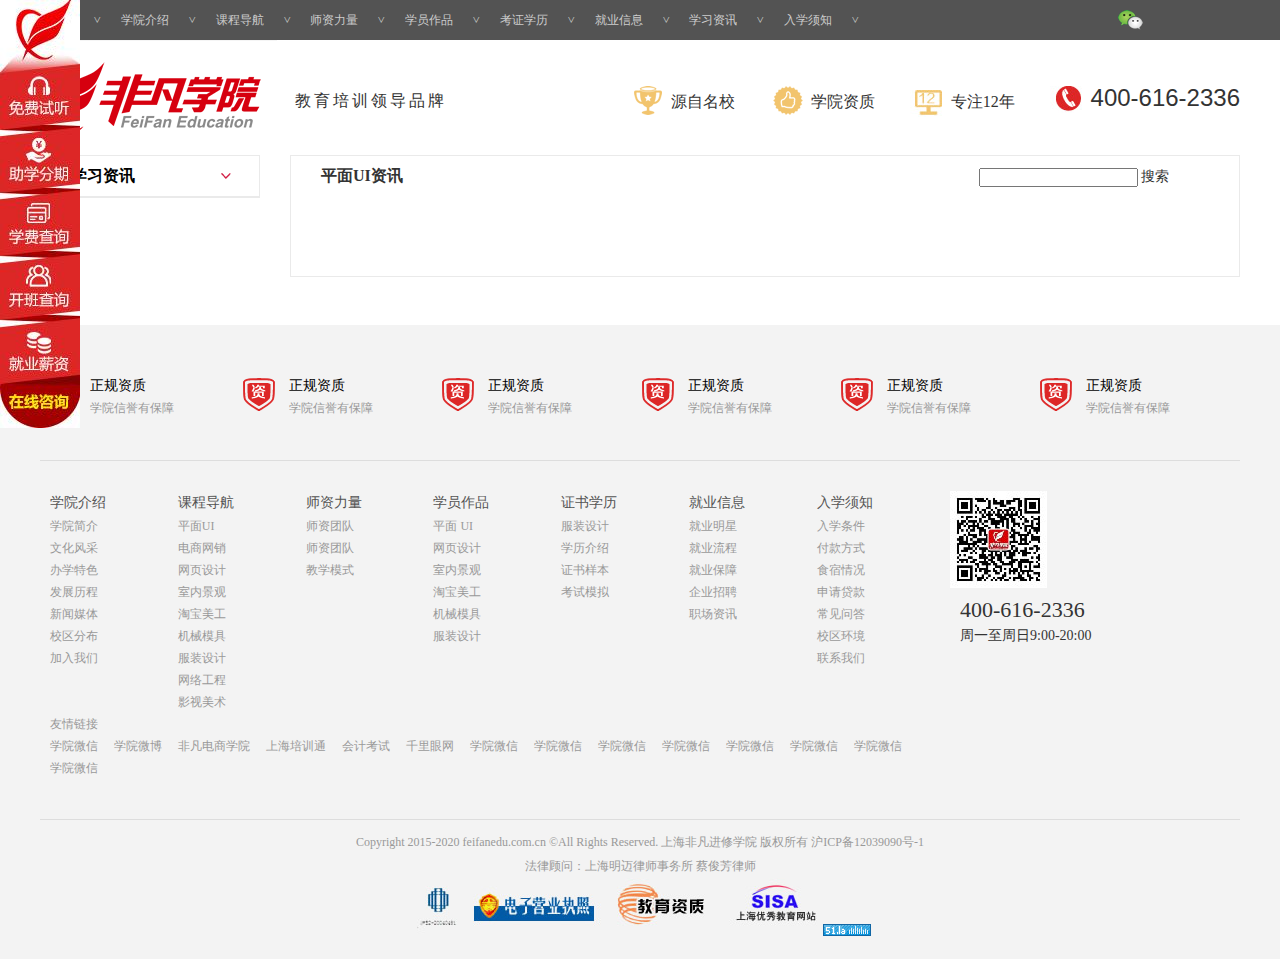
==== xxzx.html @ 46cbf7fb "xxzx" ====
<!DOCTYPE html>
<html>
	<head>
		<meta charset="UTF-8">
		<title></title>
		<link rel="stylesheet" href="css/xxzx.css" />
		<link rel="stylesheet" href="css/style.css" />
	</head>
	<body>
		<div id="header"></div>
		<div id="contain">
			<div id="contain-left">
				<div class="contain-line">
					<h2>学习资讯</h2>
				</div>
				<div class="contain-dh1">
					<ul>
						<li><a>平面UI资讯</a></li>
						<li><a>室内景观资讯</a></li>
						<li><a>网页行业资讯</a></li>
						<li><a>服装设计资讯</a></li>
						<li><a>网络营销资讯</a></li>
						<li><a>企业培训资讯</a></li>
						<li><a>械模具资讯</a></li>
						<li><a>办公美术资讯</a></li>
						<li><a>学历考证资讯</a></li>
						<li><a>网络工程资讯</a></li>
					</ul>
				</div>
			</div>
			<div id="contain-right">
				<div class="contain-title">
					<div class="fr">
						<input type="text" />
						<a>搜索</a>
					</div>
					<div class="contain-line1"><div class="ui"><a>平面UI资讯</a></div></div>
					
				</div>
			     <div id="s6">
			     	<div class="Cons_news">
			     		
			     	</div>
			     </div>
			</div>
		</div>
		<div class="clear"></div>
		<div id="footer"></div>
		<script src="js/jquery-2.1.0.js" type="text/javascript" charset="utf-8"></script>
		<script type="text/javascript">
			$("#header").load("top.html");
			$("#footer").load("foot.html");
			$(document).ready(function(){
				$(".contain-line h2").click(function(){
					$(".contain-dh1 ul").fadeIn();
				});
//				},$(".contain-dh1 ul").fadeOut());
			});
			
		</script>
	</body>
</html>
---- css/xxzx.css ----
*{margin: 0px;
padding: 0px;}
body{font-family: "微软雅黑";
font-size: 14px!important;
line-height: 22px;
}
.clear{clear: both;}
#contain{width: 1200px;
margin: 0px auto;}
#contain-left{float: left;
width: 218px;
border: 1px solid #eaeaea;
margin-right: 30px;
/*height: 500px;*/}

.contain-line{border-bottom: solid 1px #eaeaea;
}
.contain-line h2{font-size: 16px;
font-family: "microsoft yahei";
font-weight: bold;
line-height: 40px;
padding: 0 30px;
background: url(../images/xxzx/ar.png) no-repeat 180px center;
cursor: pointer;}
.contain-dh1 li{font-size: 14px;
font-family: "microsoft yahei";
line-height: 40px;
padding: 2px 10px 2px 30px;
}
.contain-dh1 li a{color: #333333;
font-size: 14px;}
.contain-dh1 li:hover{background-color: #CCCCCC;}
.contain-dh1 li a:hover{color: #DD2727;}
/*youbian*/
#contain-right{border: solid 1px #EAEAEA;
width: 950px;
box-sizing: border-box;
float: left;}
.contain-title{padding: 0 30px;}
.ui a{font-size: 16px;
font-family: "microsoft yahei";
font-weight: bold;
line-height: 40px;
color: #333333;
}
.contain-dh1 ul{display: none;}
.fr{display: inline;
	float: right;
padding: 10px 40px;
/*background-color: red;*/}
.fr a{color: #333333;
font-size: 14px;}
#s6{padding: 30px;
font-family: "微软雅黑";
font-size: 14px;
line-height: 28px;
color: #333;
margin: 0 auto;
padding: 30px;
}
.Cons_news{margin-bottom: 20px;
width: 100%;}
---- css/style.css ----
*{
				margin: 0;
				padding: 0;
				font-size: 12px;
				font-family: "微软雅黑";
			}
			.clear:after {
	display: block;
	content: "";
	clear: both;}
			.w {
	width: 1200px;
	margin: 0 auto;}
			li{list-style: none;}
			a{text-decoration: none;
			color: #ccc;}
			.left{float: left;
			}
			.right{float: right;
			margin-right: 90px;}
			.top{
				height: 40px;
				width: 100%;
				line-height: 40px;
				background-color: #535353;
			}
			
	.top .left ul li{float: left;
	
		padding:0 10px;
		position: relative;
	}
	.top .right ul li img{padding-top: 10px;}	
	.top .left ul li ul{position: absolute;
	top: 40px;
	left: 0px;
	text-align: center;
	
	z-index: 10000;}
	.top .left ul li ul{display: none;}
	.top li span{
	padding-left: 20px;
}
.top li span:after{
	display: inline-block;
	content: ">";
	/*-webkit-transform: rotate(90deg);
	-moz-transform: rotate(90deg);*/
	transform: rotate(90deg);
}
.top li.active span:after{
	/*-webkit-transform: rotate(270deg);
	-moz-transform: rotate(270deg);*/
	transform: rotate(270deg);}
	.top ul li:hover{
	background-color: white;}
	.top ul ul li:hover{
	background-color: white;
}
.top ul li:hover a{
	color: #535353; text-align: center;}
.top ul ul{display: block;
	text-align: center;
	background-color: white;
	width: 98px;
	line-height: 32px;
	position: absolute;
	border: solid 1px gainsboro;
	/*border-top-color: #fff;*/
	top: 40px;
	left: 0px;
}
.top ul ul li:hover a{
	color: #dd2727;
}
.right .wx img{
	margin: 10px 4px;
	cursor: pointer;
}
.right{position: relative;}
.right .wx2 img{position:absolute ;top: 40px;
left: 18px;
z-index: 99999;}
/*head*/
.head{
	width: 1200px;
	margin: 0 auto;
	height: 115px;
	position: relative;
}
.head .hdlogo1{width: 240px;
height: 115px;
float: left;
}
.head .hdlogo2{
	float: left;
    width: 250px;
    font-size: 16px;
    color: #333;
    padding: 50px 85px 40px 15px;
    word-spacing: 3px;
    letter-spacing: 3px;
}
.side-ad{
	position: absolute;
	left: 0;
	top: 0px;
	z-index: 999999;
}
.hd3{
	float: left;
width: 420px;
margin-left: 0px;
padding-top: 42px;

}
.hd3 ul li{
	float: left;
width: 33.3%;
font-size: 16px;
color: #333;
line-height: 40px;

}
.hd3 ul li img{
	float: left;
width: 35px;
height: 35px;
padding-right: 6px;

}
.hdtell{

float: left;
width: 190px;
font-size: 24px;
font-family: Arial, Helvetica, sans-serif;
color: #333;
font-weight: lighter;
text-align: right;
padding-top: 22px;
line-height: 40px;

}
.hdtell img{
	z-index: 999;
	float: left;
}
/*banner*/
#banner{
				width: 1200px;
				height: 350px;
				margin: 0px auto;
				position: relative;
			}
			li{list-style: none;}
			#banner .pic{widows: 100%;
			height: 100%;
			}
			#banner .pic ul li{
				top: 0px;
				left: 0px;
				position: absolute;
			display: none;}
			#banner .pic ul li img{width: 1200px;
				height: 350px;}
			#banner .tab{
				width: 280px;
				height: 20px;
				position: absolute;
				bottom: 26px;
				left: 50%;
				margin-left: -80PX;
				
			}
			.tab ul li{float: left;
			border-radius:100% ;
			width: 12px;
			height: 12px;
				background-color: white;
				margin: 0 2px;
				cursor: pointer;}
				.tab ul li.on{background-color: #ba292d;}
				#banner .btn div{
					width: 30px;
					height: 60px;
					background: rgba(0,0,0,0.4);
					text-align: center;
					line-height: 60px;
					color: #fff;
					font-size: 24px;
					position: absolute;
					top: 50%;
					margin-top: -30px;
					cursor: pointer;
				}
				#banner .btn{display: none;}
				#leftBtn{left: 0px;}
				#rightBtn{right: 0px;}
/*contain*/
#contain{width: 1200px;
margin: 0 auto;
position: relative;
}
#contain .JJ1{
	margin-top: 28px;
}
#contain .JJ1 .fl{
	
	width: 220px;
float: left;
height: 450px;

}
.neibu{
	position: absolute;
top: 0px;
left: 0;
z-index: 1000;
width: 220px;
background-color: #ffffff;
}
.neibu h2{
	background: url(../images/zk.png) no-repeat 20px center;
	width: 170px;
padding-left: 50px;
height: 38px;
line-height: 38px;
color: #fff;
font-size: 16px;
font-weight: 400;
cursor: pointer;
}
.xinwen{
	width: 730px;
float: left;
height: 450px;
margin-left: 25px;
margin-right: 25px;

}
.xinwen .xwdh{width: 730px;
margin: 0px auto;
padding-top: 6px;
}
.tab1{width: 730px;
height: 32px;
border-bottom: 1px solid #ddd;
}
.tab1 li{padding: 0 20px;
line-height: 28px;
text-align: center;
float: left;
display: inline;
font-size: 16px;}
.now{cursor: pointer;
font-size: 16px;
color: #dd2727;
text-align: center;
height: 32px;
border-bottom: 2px solid #dd2727;
}
.tablist{height: 410px;
font-size: 14px;
font-family: "Microsoft YaHei" !important;
color: #333;
line-height: 24px;
padding: 5px;
}
.m{height: 410px;}

.news{height: 410px;}
.item{width: 360px;
height: 70px;
float: left;
position: relative;
margin: 15px 0;
}
.item img{width: 50px;
height: 50px;
border-radius: 80px;
display: block;
}
.item span{width: 50px;
height: 20px;
	display: block;
font-size: 12px;
color: #999;
text-align: center;}
.ad{text-align: justify;
padding: 0 34px 0 60px;
font-size: 14px;
color: #999;
line-height: 24px;
position: absolute;
top: 0px;

}
.adn{color: #333;
margin-bottom: 10px;
display: block;
height: 21px;
overflow: hidden;
}
.adn a{font-size: 14px;
color: #333;}
.adn a:hover{color: #DD2727;}
.small{font-size: 12px;
color: #999;
display: block;
line-height: 18px;
}
.youtu{
	
	width: 200px;
float: left;
height: 450px;
}
.neibu .lis{
	padding-left: 0px;
width: 218px;
margin-top: 0px;

height: 412px;
border: 1px solid #ddd;
}

.lis li{
	line-height: 40px;
height: 40px;

border-top: 1px #ddd solid;
margin-right: 0px;
padding-left: 20px;

}
.lis li a{display: inline-block;
height: 40px;
white-space: nowrap;
color:#999;
padding-right: 20px;
cursor: pointer;
}
.lis li a:hover {color: #DD2727;}
.lis li a.big{
	font-size: 16px;
font-family: "\5FAE\8F6F\96C5\9ED1";
color: #333;

}
.hide{position: absolute;
z-index: 999;
left: 220px;
top: 38px;
background-color: #fff;
border: 1px #ddd solid;
display: none;
border-left: 0 none;
width: 620px;
height: 412px;
overflow: hidden;
}
.hdul{width: 620px;
height: 400px;
}
.hdul li{float: left;
margin-top: 20px;
margin-left: 20px;
width: 270px;
line-height: 22px;
border-bottom: 0;
height: 40px;
font-size: 12px;
color: #999;
padding-left: 20pxs;
}
.hdul li a{font-size: 14px;
color: #333;
cursor: pointer;
}
.youtu{width: 200px;
float: left;}
.caption{width: 200px;
    height: 130px;
    margin-top: 10px;
   overflow: hidden;
    position: relative;}
.rm{font-size: 16px;
    padding-top: 6px;
    font-family: "微软雅黑";
    text-align: center;}
    .n{position: absolute;
    background: #000;
    height: 100px;
    width: 100%;
    opacity: 0.8;
    top: 100px;}
    h3{margin: 5px 10px 8px 10px;
    color: #FFF;
    font: 12px "Microsoft YaHei" ! important;
    letter-spacing: -1px;
    font-weight: bold;}
    p{padding: 0px 10px;
    height: 10px;
    color: #afafaf;
    font: 12px "Microsoft YaHei" ! important;}
/*最新开班*/
.jj2{margin-top: 48px;}
.tab4{width: 1200px;
height: 32px;
border-bottom: 1px solid #ddd
}
.kb{font-size: 22px;
font-family: "Microsoft YaHei" !important;
color: #333;
font-weight: lighter;
margin-right: 155px;

float: left;}
.hand{cursor: pointer;}
.tab4 li{padding: 0 20px;
font-size: 16px;
line-height: 30px;
text-align: center;
float: left;
display: inline;
}
.xkb{display: none;}
.tablistnb{height: 430px;
margin-top: 28px;
    height: 430px;
    font-size: 14px;
    font-family: "Microsoft YaHei" !important;
    color: #535353;
    line-height: 24px;
    padding: 0px 0px 10px 0px;
}
.kbjs{width: 1184px;
height: 217px;
margin: 20px 8px;}
.kblist{width: 100%;
height: 258px;}
.class-list li{
	height: 180px;
	width: 270px;
margin-right: 18px;
float: left;
padding: 8px;

}
.hot{width: 100%;
height: 100%;
padding: 0;
margin: 0;


}
.ava{position: relative;
	display: block;
    height: 180px;
    overflow: hidden;

width: 270px;}
.ava img{height: 100%;
width: 100%;
position: absolute;
}
.class-tittle{font-size: 14px;
font-size: 14px;
display: block;
margin: 7px 0 8px;
line-height: 22px;
height: 34px;
overflow: hidden;
}
.class-tittle a{color: #333;}
.link-list{display: block;
float: right;
color: #999;
font-size: 12px;
cursor: pointer;}
.js{color: #999;
line-height: 20px;
font-size: 12px;}
.kbjs{margin: 20px 8px;
width: 100%;}
table{border-collapse: separate;
    
    border-color: grey;
    border: 0;
    width: 1184px;
    height: 100%;}
table tr td{padding: 4px;
line-height: 24px;
font-size: 14px;}
}
.line1{border-bottom: solid 1px #ccc;
}
.line2{border-bottom: solid 1px #ccc;
}
.s9{font-family: "微软雅黑";
    font-size: 14px;
    color: #51B8F1;}
    td a{color: #333;
    font-family: "微软雅黑";
    font-size: 14px;}
   .strou{font-size: 14px;
    color: #535353;
    text-decoration: line-through;} 
   .link6{color: #51B8F1;
    text-decoration: none;
    font-size: 14px;
    text-align: center;}
/*滑动报名*/
.demo{width: 1090px;
height: 33px;
overflow: hidden;
line-height: 33px;
font-size: 14px;
font-family: '微软雅黑';
color: #333;
position: relative;
}
.demo ul{
	margin: 0px;
   padding: 0px;
	list-style: none;
	position: absolute;
	top: 0px;
	left: 0px;
	}
.demo ul li{width: 260px;
				float: left;
				padding-right: 50px;
				}
.demo ul li a{color: #333;}	
/*师资力量*/
.zxbox{width: 100%;
height: 320px;
}
.tittle1{width: 100%;
height: 40px;
padding-bottom: 20px;
}
.fl{float: left;}
.fl h2{font-size: 22px;
color: #333333;
font-family: "微软雅黑";}	
.r5{margin-top: 5px;}
.rs{float: right;}
.r5 span{background: url(../images/师资力量/more.png) no-repeat;
width: 16px;
height: 16px;
float: right;
margin-left: 6px;
margin-top: 3px;
}
.tittle1 a{color: #333333;
font-size: 14px;
line-height: 22px;}	
.hd{height: 30px;
padding: 5px 10px;
float: right;
cursor: pointer
}
.hd a{color: #DD2727;
font-size: 20px;}
/*老师图片*/	
.roll{width: 1200px;
height: 260px;
margin-top: 1px;
float: left;
background: #fff;
overflow: hidden;
}
.tempWrap{width: 1204px;
overflow: hidden;

height: 253px;}
.tempWrap ul{position: relative;
height: 100%;}	
.tempWrap ul li{float: left;
width: 270px;
padding: 1px 8px 8px 8px;
height: 244px;
margin-left: 15px;
position: relative;

}	
.mask{width: 270px;
height: 180px;
margin: 1px 8px 8px 8px;
display: none;
position: absolute;
top: 0px;
left: 0px;
background-color: rgba(0, 0, 0, .7)
}
.mask p{margin-top: 15px;
padding: 20px 12px;
text-align: left;
color: #fff;}
.js-title{height: 30px;
font-size: 14px;
line-height: 30px;
padding-top: 10px;
color: #333333;}
.js-zc{height: 20px;
font-size: 12px;
line-height: 20px;
color: #999;
}
.js-zc span{background-image: url(../images/师资力量/zan.gif);
float: right;

width: 11px;
height: 13px;
background-repeat: no-repeat;
background-position: right;
}
/*学生作品*/
.tablist2{height: 300px;
width: 1200px;

position: relative;}
.xszplist{width: 100%;
height: 258px;
position: absolute;
top: 0px;
left: 0px;}
.xszplist li{float: left;
height: 180px;
width: 270px;
margin-right: 18px;

padding: 8px;
}
.xslist{display: none;}
/*就业明星*/
.jymx{width: 100%;
height: 278px;}
.blk_18{
	position: relative;
height:228px;
margin-top: 8px;
font-size: 12px;
overflow: hidden;
width: 1200px;
background: #F3F3F3;
}
.pcont{width: 1101px;
height: 100%;
margin: 30px auto 0px auto;
/*background-color: teal;*/
overflow: hidden;}
.icon-left,.icon-right{width: 40px;
height: 68px;

margin-top:-34px ;
font-size: 40px;
top: 50%;
position: absolute;
text-align: center;}
.icon-left{left: 10px;}
.icon-right{right: 10px;}
.icon-right:hover{background-color: #333333;
cursor: pointer;
color: #CCCCCC;}
.icon-left:hover{background-color: #333333;
cursor: pointer;
color: #CCCCCC;}
.pcont{position: relative;}
.feedback-list{position: absolute;
	width:2202px;
height: 180px;
overflow: hidden;}
.feedback-list li{width: 366.667px;
height: 180px;
float: left;}
.feedback-headimg{display: block;
width: 87px;
text-align: center;
font-size: 14px;
color: #333;
float: left;
color: #333;
margin-left: 20px;
padding-top: 20px;
}
.feedback-headimg img{width: 74px;
height: 74px;
border-radius: 80px;
display: block;
margin: 0 auto 10px
}
.feedback-headimg span{height: 40px;
display: block;
overflow: hidden;
}
.feedback-info{text-align: justify;
padding: 0 34px 0 119px;
font-size: 14px;
color: #999;
line-height: 24px;
}
.feedback-desc{color: #333;
margin-bottom: 16px;
display: block;
height: 21px;
overflow: hidden;
white-space: nowrap;
text-overflow: ellipsis;
font-size: 14px;
}
.feedback-qy{color: #666;
margin-top: 10px!important;
font-size: 14px!important;
display: block;
height: 21px;
overflow: hidden;
white-space: nowrap;
text-overflow: ellipsis;}
.feedback-info a{text-align: justify;
font-size: 14px;
color: #666;}
/*honor*/
.honor-in{width: 1200px;
height: 448px;}
.honor{width: 1200px;
height: 490px;}
.honor-in li{float: left;
width: 300px;
line-height: 24px;
text-align: center;
color: #535353;
margin-bottom: 15px;
}
.honor-in li img{display: block;
width: 270px;
height: 170px;
margin: 15px;
    margin-bottom: 15px;
margin-bottom: 0;
}
/*校区分布*/
.xqfb{width: 1200px;
height: 208px;}
.colloge{width: 1200px;
height: 166px;}
.xh{float: left;
font-size: 18px;
color: #333;
padding: 0 10px;
}
.line{border-right: 1px solid #ddd;
height: 40px;
margin-top: 4px;

float: left;}
.colloge li{float: left;
width: 280px;
padding: 10px;
line-height: 24px;
color: #535353;
margin-bottom: 15px;
}
.tell{float: left;
font-size: 14px;
padding: 0 10px;
}
/*合作企业*/
.hzqy{height: 150px;
width: 1200px;}
.rollBox{height: 100px;
width: 1200px;

position: relative;}
.leftBotton,.rightBotton{
	height: 68px;
	width: 40px;
	font-size: 40px;
	margin-top: -30px;
	text-align: center;
	position: absolute;
	top: 50%;
	
}
.conin{width: 1110px;
height: 100px;
position: relative;
left: 45px;
overflow: hidden;}
.rightBotton:hover{background-color: #999999; color: #CCCCCC;}
.leftBotton:hover{background-color: #999999;color: #CCCCCC;}
.rightBotton{right: 0px;}
.leftBotton{left: 0px;}
.conin ul{height: 100px;
width: 3312px;
padding: 5px;
position: absolute;}
.conin ul li{float: left;
width: 170px;
height: 80px;
border: 1px solid #ddd;
overflow: hidden;
margin: 10px 6px;
}
/*footer*/
.footer{width: 100%;
height: 634px;
margin-top: 48px;
background-color: #F3F3F3;}
.footer-contain{width: 1200px;
height: 100%;
margin: 0 auto;
/*background-color: red;*/}
.regular{width: 100%;
height: 45px;
padding-top:50px ;}
.regular li{width: 16.6%;
height: 45px;
float: left;}
.regular li img{width: 40px;
height: 40px;
float: left;
margin-right: 10px;
}
.regular li span{line-height: 22px;}
.line2{border-bottom: 1px solid #ddd;
padding: 20px 0px;
}
.navi{width: 1200px;
/*height: 343px;*/
padding: 30px 0 0 0;
box-sizing: border-box;}
.navi-left{width: 900px;
float: left;
padding-left: 10px;}
.navi-left ul li{width: 14.2%;
float: left;
font-size: 12px;
}
.fp{font-size: 14px;
color: #535353!important;
line-height: 24px!important;}
.navi-left li a{line-height: 22px;
color: #999;}
.yqlj{width: 100%;
clear: both;}
.yqlj a{color: #999;
font-size: 12px;
line-height: 22px;}
.ljdz{clear: both;
width: 100%;}
.ljdz span{float: left;
padding-right: 16px!important;
color: #999;}
.navi-right{width: 200px;
float: left;}
.dh{font-size: 22px!important;
line-height: 30px!important;
color: #333!important;}
.rq{font-size: 14px!important;
line-height: 22px!important;
color: #333!important;
padding-top: 20px;}
.copy{width: 100%;
text-align: center;
line-height: 24px;
padding: 10px 0;
color: #999;
}
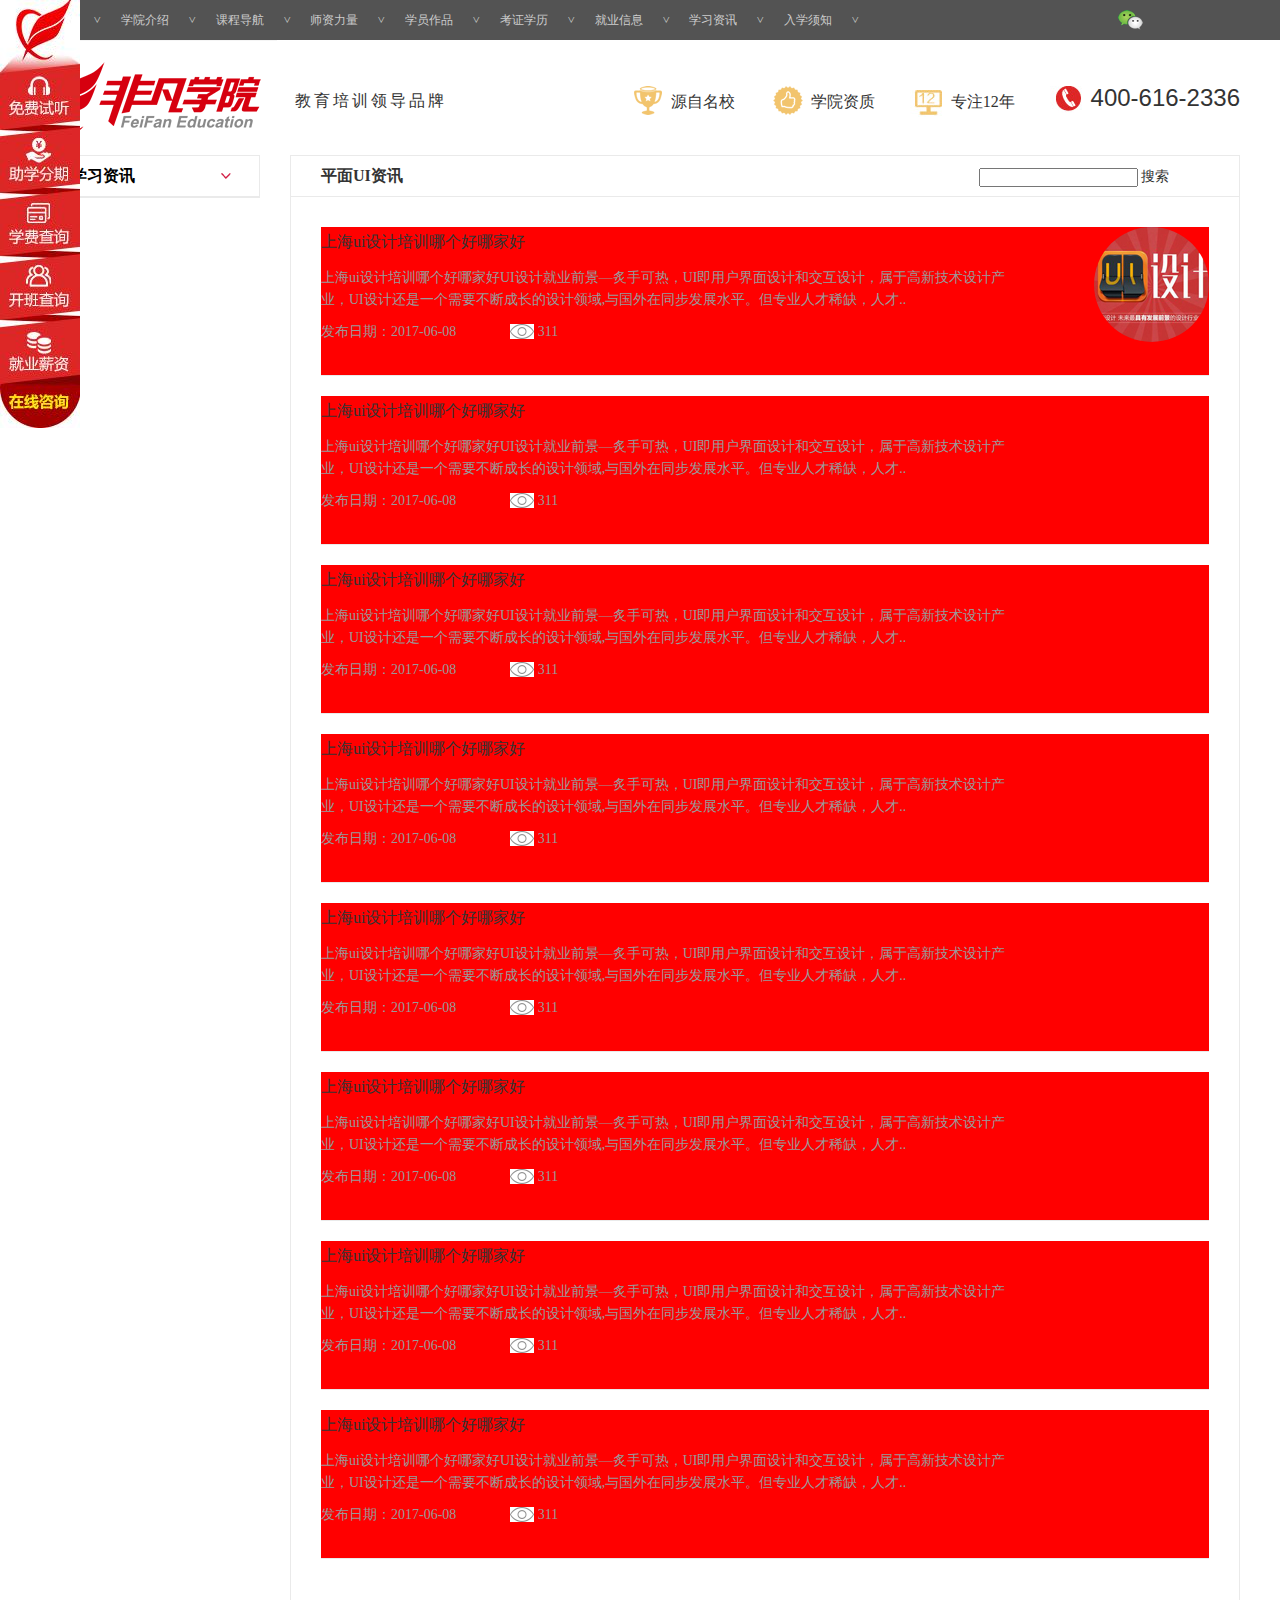
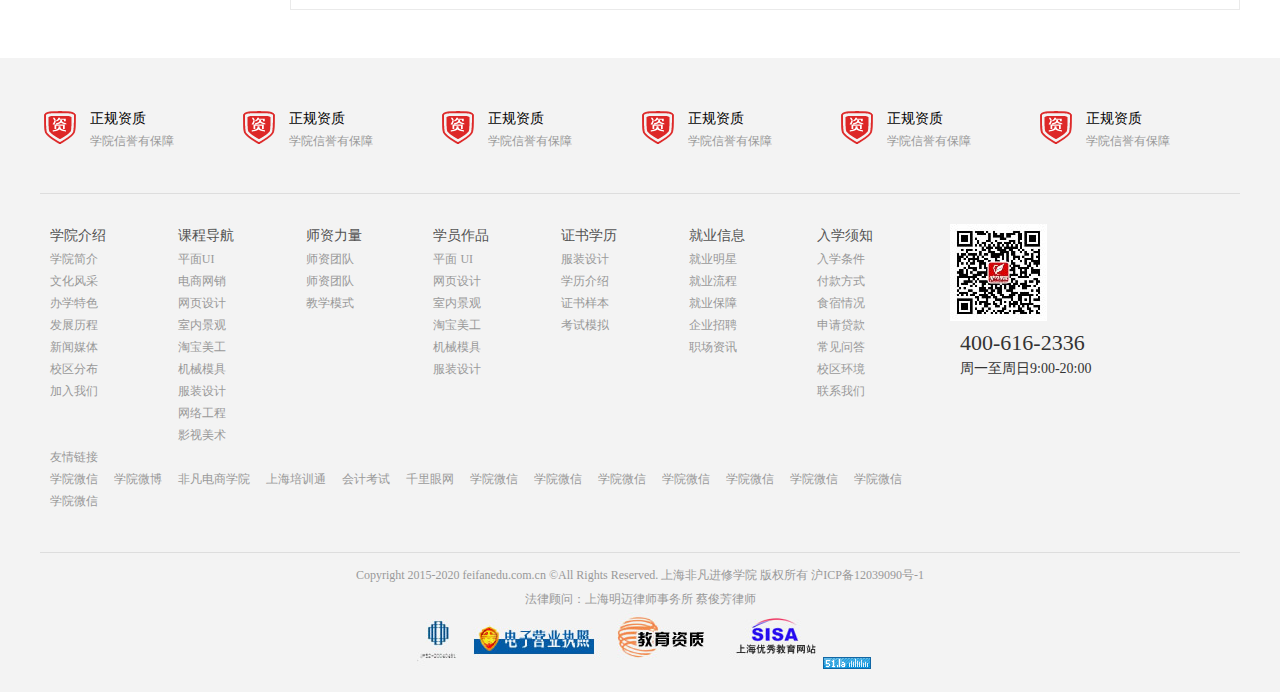
==== commit d59225ba: "bb" ====
--- a/xxzx.html
+++ b/xxzx.html
@@ -37,10 +37,130 @@
 					<div class="contain-line1"><div class="ui"><a>平面UI资讯</a></div></div>
 					
 				</div>
+			     <!--<div class="clear"></div>-->
 			     <div id="s6">
 			     	<div class="Cons_news">
+			     		<ul>
+			     			<li>
+			     				<div class="Cons_news_fl">
+			     					<a>
+			     						<h1>上海ui设计培训哪个好哪家好</h1>
+			     						<div class="Cons_news_t">
+			     							上海ui设计培训哪个好哪家好UI设计就业前景—炙手可热，UI即用户界面设计和交互设计，属于高新技术设计产业，UI设计还是一个需要不断成长的设计领域,与国外在同步发展水平。但专业人才稀缺，人才..
+			     						</div>
+			     					</a>
+			     					<div class="Cons_news_b">
+			     						发布日期：2017-06-08 
+			     				    <span class="yj">311</span>
+			     					</div>
+			     				
+			     				</div>
+			     			<div class="Cons_news_fr"><a><img src="images/xxzx/201706081033572.jpg"/></a></div>
+			     			</li>
+			     		    <li>
+			     				<div class="Cons_news_fl">
+			     					<a>
+			     						<h1>上海ui设计培训哪个好哪家好</h1>
+			     						<div class="Cons_news_t">
+			     							上海ui设计培训哪个好哪家好UI设计就业前景—炙手可热，UI即用户界面设计和交互设计，属于高新技术设计产业，UI设计还是一个需要不断成长的设计领域,与国外在同步发展水平。但专业人才稀缺，人才..
+			     						</div>
+			     					</a>
+			     					<div class="Cons_news_b">
+			     						发布日期：2017-06-08 
+			     				<span class="yj">311</span>
+			     					</div>
+			     				</div>
+			     			</li>
+			     		     <li>
+			     				<div class="Cons_news_fl">
+			     					<a>
+			     						<h1>上海ui设计培训哪个好哪家好</h1>
+			     						<div class="Cons_news_t">
+			     							上海ui设计培训哪个好哪家好UI设计就业前景—炙手可热，UI即用户界面设计和交互设计，属于高新技术设计产业，UI设计还是一个需要不断成长的设计领域,与国外在同步发展水平。但专业人才稀缺，人才..
+			     						</div>
+			     					</a>
+			     					<div class="Cons_news_b">
+			     						发布日期：2017-06-08 
+			     				<span class="yj">311</span>
+			     					</div>
+			     				</div>
+			     			</li>
+			     		     <li>
+			     				<div class="Cons_news_fl">
+			     					<a>
+			     						<h1>上海ui设计培训哪个好哪家好</h1>
+			     						<div class="Cons_news_t">
+			     							上海ui设计培训哪个好哪家好UI设计就业前景—炙手可热，UI即用户界面设计和交互设计，属于高新技术设计产业，UI设计还是一个需要不断成长的设计领域,与国外在同步发展水平。但专业人才稀缺，人才..
+			     						</div>
+			     					</a>
+			     					<div class="Cons_news_b">
+			     						发布日期：2017-06-08 
+			     				<span class="yj">311</span>
+			     					</div>
+			     				</div>
+			     			</li>
+			     		<li>
+			     				<div class="Cons_news_fl">
+			     					<a>
+			     						<h1>上海ui设计培训哪个好哪家好</h1>
+			     						<div class="Cons_news_t">
+			     							上海ui设计培训哪个好哪家好UI设计就业前景—炙手可热，UI即用户界面设计和交互设计，属于高新技术设计产业，UI设计还是一个需要不断成长的设计领域,与国外在同步发展水平。但专业人才稀缺，人才..
+			     						</div>
+			     					</a>
+			     					<div class="Cons_news_b">
+			     						发布日期：2017-06-08 
+			     				<span class="yj">311</span>
+			     					</div>
+			     				</div>
+			     			</li>
+			     		    <li>
+			     				<div class="Cons_news_fl">
+			     					<a>
+			     						<h1>上海ui设计培训哪个好哪家好</h1>
+			     						<div class="Cons_news_t">
+			     							上海ui设计培训哪个好哪家好UI设计就业前景—炙手可热，UI即用户界面设计和交互设计，属于高新技术设计产业，UI设计还是一个需要不断成长的设计领域,与国外在同步发展水平。但专业人才稀缺，人才..
+			     						</div>
+			     					</a>
+			     					<div class="Cons_news_b">
+			     						发布日期：2017-06-08 
+			     				<span class="yj">311</span>
+			     					</div>
+			     				</div>
+			     			</li>
+			     		     <li>
+			     				<div class="Cons_news_fl">
+			     					<a>
+			     						<h1>上海ui设计培训哪个好哪家好</h1>
+			     						<div class="Cons_news_t">
+			     							上海ui设计培训哪个好哪家好UI设计就业前景—炙手可热，UI即用户界面设计和交互设计，属于高新技术设计产业，UI设计还是一个需要不断成长的设计领域,与国外在同步发展水平。但专业人才稀缺，人才..
+			     						</div>
+			     					</a>
+			     					<div class="Cons_news_b">
+			     						发布日期：2017-06-08 
+			     				<span class="yj">311</span>
+			     					</div>
+			     				</div>
+			     			</li>
+			     		     <li>
+			     				<div class="Cons_news_fl">
+			     					<a>
+			     						<h1>上海ui设计培训哪个好哪家好</h1>
+			     						<div class="Cons_news_t">
+			     							上海ui设计培训哪个好哪家好UI设计就业前景—炙手可热，UI即用户界面设计和交互设计，属于高新技术设计产业，UI设计还是一个需要不断成长的设计领域,与国外在同步发展水平。但专业人才稀缺，人才..
+			     						</div>
+			     					</a>
+			     					<div class="Cons_news_b">
+			     						发布日期：2017-06-08 
+			     				<span class="yj">311</span>
+			     					</div>
+			     				</div>
+			     			</li>
 			     		
+			     		
+			     		
+			     		</ul>
 			     	</div>
+			     
 			     </div>
 			</div>
 		</div>
--- a/css/xxzx.css
+++ b/css/xxzx.css
@@ -36,7 +36,8 @@
 width: 950px;
 box-sizing: border-box;
 float: left;}
-.contain-title{padding: 0 30px;}
+.contain-title{padding: 0 30px;
+border-bottom: solid 1px #EAEAEA;}
 .ui a{font-size: 16px;
 font-family: "microsoft yahei";
 font-weight: bold;
@@ -60,3 +61,43 @@
 }
 .Cons_news{margin-bottom: 20px;
 width: 100%;}
+.Cons_news{margin-bottom: 20px;}
+.Cons_news ul li{margin: 0px 0 20px 0;
+border-bottom: solid 1px #eaeaea;
+height: 148px;
+background-color: red;}
+.Cons_news_fl{float: left;
+width: 80%;
+}
+.Cons_news li h1{font-size: 16px;
+color: #333;
+text-overflow: ellipsis;
+overflow: hidden;
+white-space: nowrap;
+font-weight: lighter;
+width: 80%;
+text-align: left;
+line-height: 30px;
+}
+.Cons_news_t{margin-top: 10px;}
+.Cons_news li div{font-size: 14px;
+color: #999;
+line-height: 22px;
+}
+.yj{background: url(../images/xxzx/a.png) no-repeat;
+font-size: 14px;
+color: #999;
+padding-left: 28px;
+margin-left: 50px;
+}
+.Cons_news_b{margin: 10px;
+    margin-left: 10px;
+margin-left: 0px;
+line-height: 22px;}
+.Cons_news_fr{float: right;}
+.Cons_news_fr img{width: 115px;
+height: 115px;
+border-radius: 80px;
+display: block;
+margin: 0 auto 10px;
+}
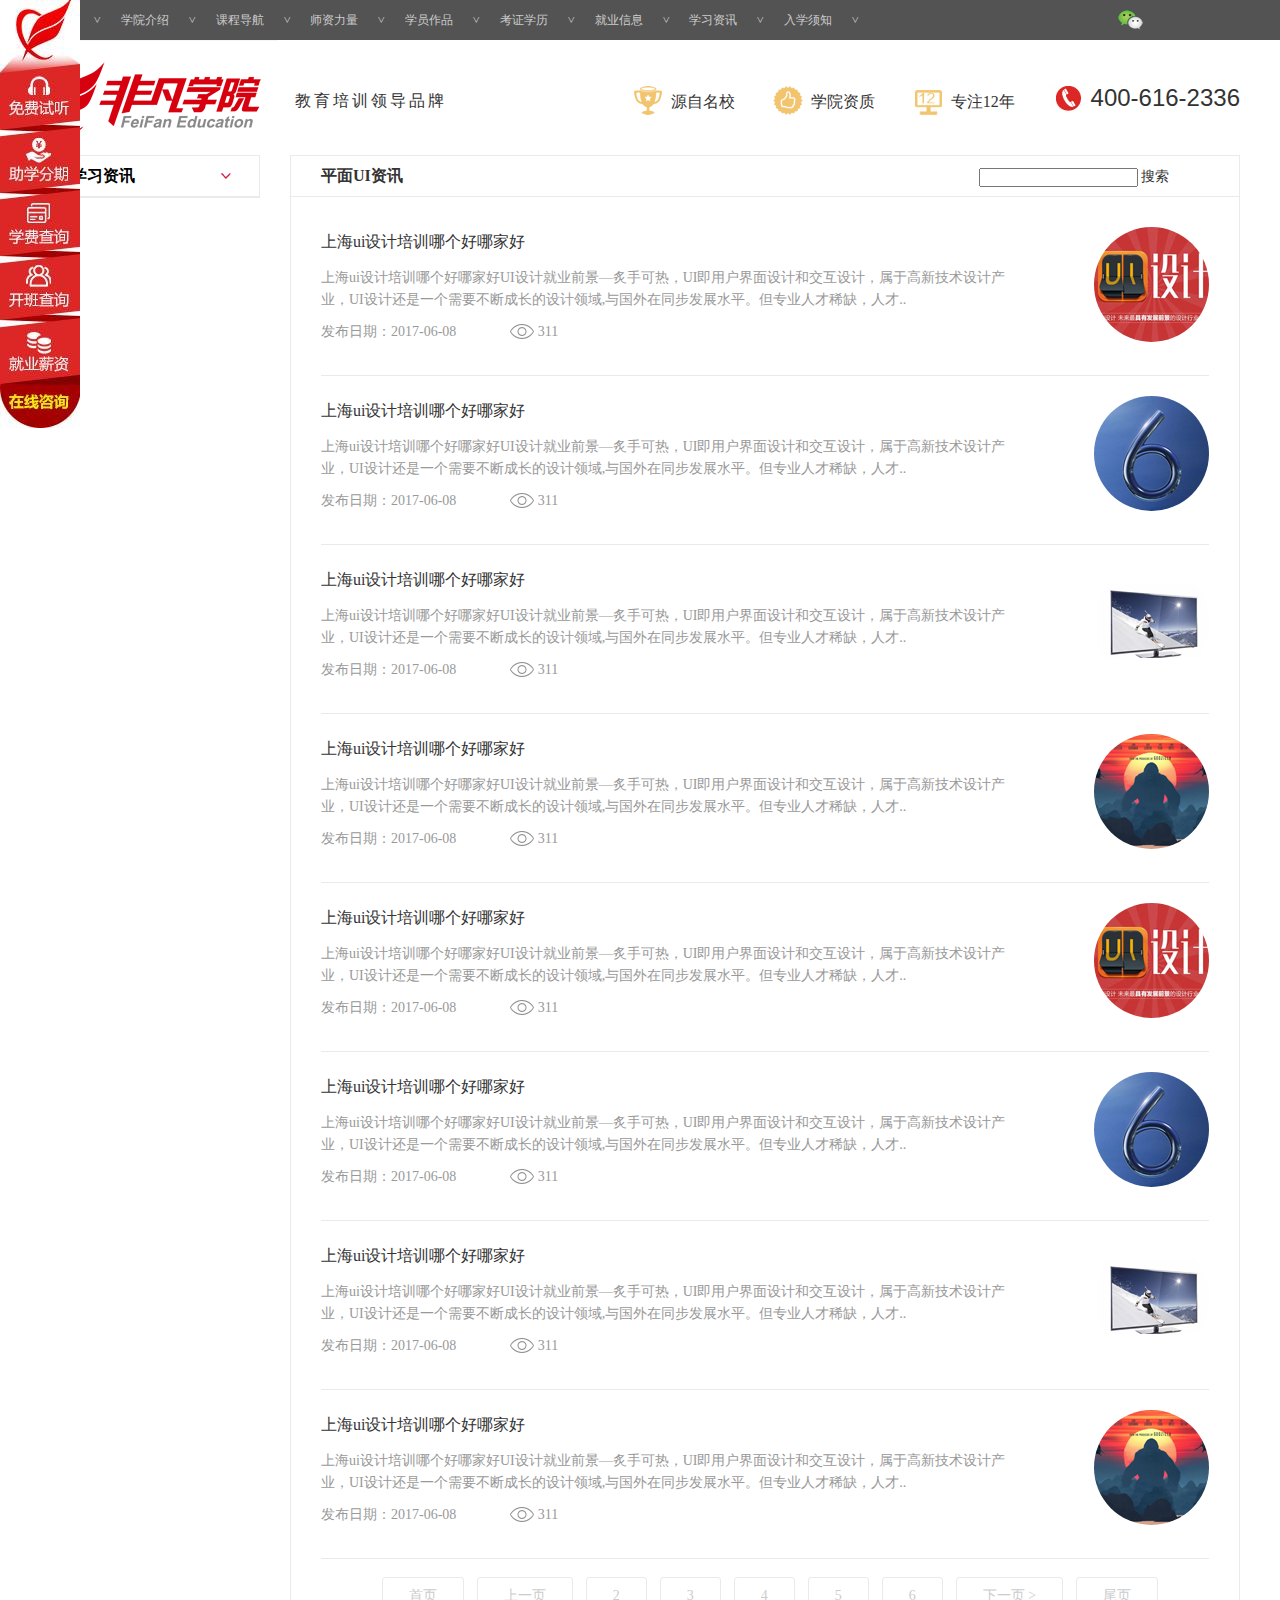
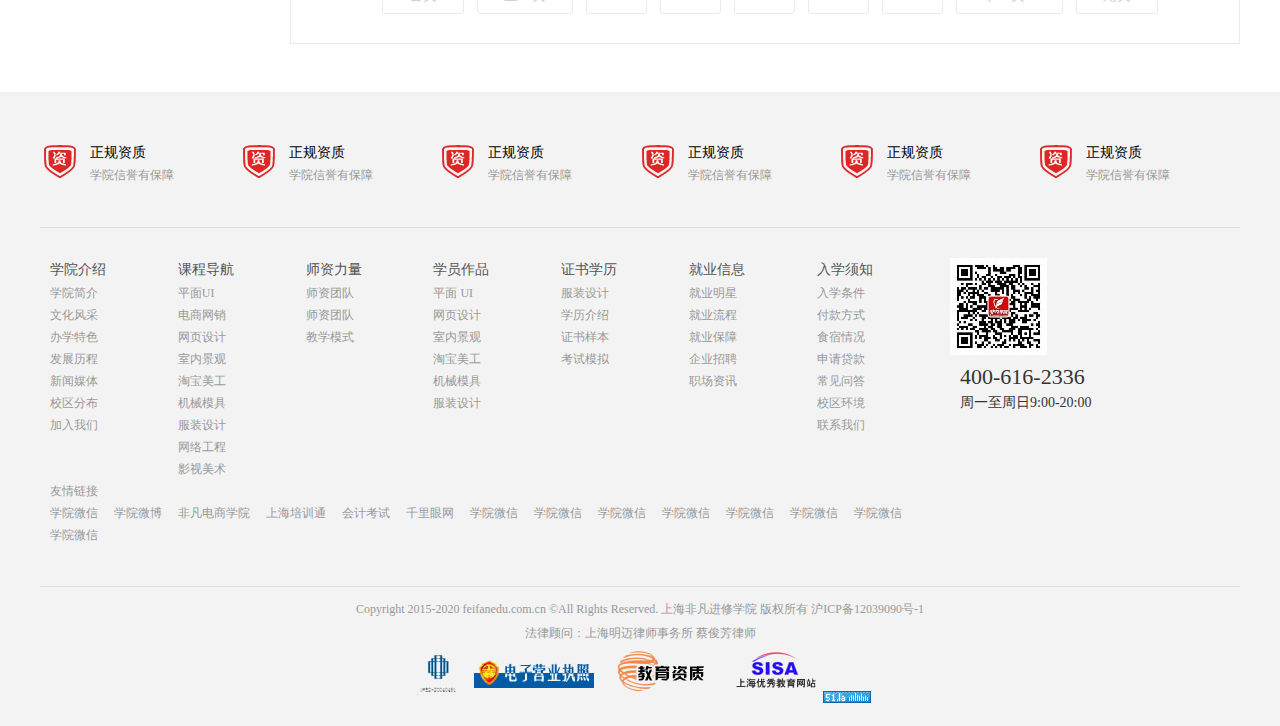
==== commit e5bca8c8: "xxzxwanchwng" ====
--- a/xxzx.html
+++ b/xxzx.html
@@ -55,112 +55,136 @@
 			     					</div>
 			     				
 			     				</div>
-			     			<div class="Cons_news_fr"><a><img src="images/xxzx/201706081033572.jpg"/></a></div>
-			     			</li>
-			     		    <li>
-			     				<div class="Cons_news_fl">
-			     					<a>
-			     						<h1>上海ui设计培训哪个好哪家好</h1>
-			     						<div class="Cons_news_t">
-			     							上海ui设计培训哪个好哪家好UI设计就业前景—炙手可热，UI即用户界面设计和交互设计，属于高新技术设计产业，UI设计还是一个需要不断成长的设计领域,与国外在同步发展水平。但专业人才稀缺，人才..
-			     						</div>
-			     					</a>
-			     					<div class="Cons_news_b">
-			     						发布日期：2017-06-08 
-			     				<span class="yj">311</span>
-			     					</div>
-			     				</div>
-			     			</li>
-			     		     <li>
-			     				<div class="Cons_news_fl">
-			     					<a>
-			     						<h1>上海ui设计培训哪个好哪家好</h1>
-			     						<div class="Cons_news_t">
-			     							上海ui设计培训哪个好哪家好UI设计就业前景—炙手可热，UI即用户界面设计和交互设计，属于高新技术设计产业，UI设计还是一个需要不断成长的设计领域,与国外在同步发展水平。但专业人才稀缺，人才..
-			     						</div>
-			     					</a>
-			     					<div class="Cons_news_b">
-			     						发布日期：2017-06-08 
-			     				<span class="yj">311</span>
-			     					</div>
-			     				</div>
-			     			</li>
-			     		     <li>
-			     				<div class="Cons_news_fl">
-			     					<a>
-			     						<h1>上海ui设计培训哪个好哪家好</h1>
-			     						<div class="Cons_news_t">
-			     							上海ui设计培训哪个好哪家好UI设计就业前景—炙手可热，UI即用户界面设计和交互设计，属于高新技术设计产业，UI设计还是一个需要不断成长的设计领域,与国外在同步发展水平。但专业人才稀缺，人才..
-			     						</div>
-			     					</a>
-			     					<div class="Cons_news_b">
-			     						发布日期：2017-06-08 
-			     				<span class="yj">311</span>
-			     					</div>
-			     				</div>
-			     			</li>
-			     		<li>
-			     				<div class="Cons_news_fl">
-			     					<a>
-			     						<h1>上海ui设计培训哪个好哪家好</h1>
-			     						<div class="Cons_news_t">
-			     							上海ui设计培训哪个好哪家好UI设计就业前景—炙手可热，UI即用户界面设计和交互设计，属于高新技术设计产业，UI设计还是一个需要不断成长的设计领域,与国外在同步发展水平。但专业人才稀缺，人才..
-			     						</div>
-			     					</a>
-			     					<div class="Cons_news_b">
-			     						发布日期：2017-06-08 
-			     				<span class="yj">311</span>
-			     					</div>
-			     				</div>
-			     			</li>
-			     		    <li>
-			     				<div class="Cons_news_fl">
-			     					<a>
-			     						<h1>上海ui设计培训哪个好哪家好</h1>
-			     						<div class="Cons_news_t">
-			     							上海ui设计培训哪个好哪家好UI设计就业前景—炙手可热，UI即用户界面设计和交互设计，属于高新技术设计产业，UI设计还是一个需要不断成长的设计领域,与国外在同步发展水平。但专业人才稀缺，人才..
-			     						</div>
-			     					</a>
-			     					<div class="Cons_news_b">
-			     						发布日期：2017-06-08 
-			     				<span class="yj">311</span>
-			     					</div>
-			     				</div>
-			     			</li>
-			     		     <li>
-			     				<div class="Cons_news_fl">
-			     					<a>
-			     						<h1>上海ui设计培训哪个好哪家好</h1>
-			     						<div class="Cons_news_t">
-			     							上海ui设计培训哪个好哪家好UI设计就业前景—炙手可热，UI即用户界面设计和交互设计，属于高新技术设计产业，UI设计还是一个需要不断成长的设计领域,与国外在同步发展水平。但专业人才稀缺，人才..
-			     						</div>
-			     					</a>
-			     					<div class="Cons_news_b">
-			     						发布日期：2017-06-08 
-			     				<span class="yj">311</span>
-			     					</div>
-			     				</div>
-			     			</li>
-			     		     <li>
-			     				<div class="Cons_news_fl">
-			     					<a>
-			     						<h1>上海ui设计培训哪个好哪家好</h1>
-			     						<div class="Cons_news_t">
-			     							上海ui设计培训哪个好哪家好UI设计就业前景—炙手可热，UI即用户界面设计和交互设计，属于高新技术设计产业，UI设计还是一个需要不断成长的设计领域,与国外在同步发展水平。但专业人才稀缺，人才..
-			     						</div>
-			     					</a>
-			     					<div class="Cons_news_b">
-			     						发布日期：2017-06-08 
-			     				<span class="yj">311</span>
-			     					</div>
-			     				</div>
-			     			</li>
-			     		
+			     			<div class="Cons_news_fr"><a><img src="images/xxzx/72.jpg"/></a></div>
+			     			</li>
+			     		   <li>
+			     				<div class="Cons_news_fl">
+			     					<a>
+			     						<h1>上海ui设计培训哪个好哪家好</h1>
+			     						<div class="Cons_news_t">
+			     							上海ui设计培训哪个好哪家好UI设计就业前景—炙手可热，UI即用户界面设计和交互设计，属于高新技术设计产业，UI设计还是一个需要不断成长的设计领域,与国外在同步发展水平。但专业人才稀缺，人才..
+			     						</div>
+			     					</a>
+			     					<div class="Cons_news_b">
+			     						发布日期：2017-06-08 
+			     				    <span class="yj">311</span>
+			     					</div>
+			     				
+			     				</div>
+			     			<div class="Cons_news_fr"><a><img src="images/xxzx/82.jpg"/></a></div>
+			     			</li>
+			     			<li>
+			     				<div class="Cons_news_fl">
+			     					<a>
+			     						<h1>上海ui设计培训哪个好哪家好</h1>
+			     						<div class="Cons_news_t">
+			     							上海ui设计培训哪个好哪家好UI设计就业前景—炙手可热，UI即用户界面设计和交互设计，属于高新技术设计产业，UI设计还是一个需要不断成长的设计领域,与国外在同步发展水平。但专业人才稀缺，人才..
+			     						</div>
+			     					</a>
+			     					<div class="Cons_news_b">
+			     						发布日期：2017-06-08 
+			     				    <span class="yj">311</span>
+			     					</div>
+			     				
+			     				</div>
+			     			<div class="Cons_news_fr"><a><img src="images/xxzx/02.jpg"/></a></div>
+			     			</li>
+			     		   <li>
+			     				<div class="Cons_news_fl">
+			     					<a>
+			     						<h1>上海ui设计培训哪个好哪家好</h1>
+			     						<div class="Cons_news_t">
+			     							上海ui设计培训哪个好哪家好UI设计就业前景—炙手可热，UI即用户界面设计和交互设计，属于高新技术设计产业，UI设计还是一个需要不断成长的设计领域,与国外在同步发展水平。但专业人才稀缺，人才..
+			     						</div>
+			     					</a>
+			     					<div class="Cons_news_b">
+			     						发布日期：2017-06-08 
+			     				    <span class="yj">311</span>
+			     					</div>
+			     				
+			     				</div>
+			     			<div class="Cons_news_fr"><a><img src="images/xxzx/43.jpg"/></a></div>
+			     			</li>
+			     			<li>
+			     				<div class="Cons_news_fl">
+			     					<a>
+			     						<h1>上海ui设计培训哪个好哪家好</h1>
+			     						<div class="Cons_news_t">
+			     							上海ui设计培训哪个好哪家好UI设计就业前景—炙手可热，UI即用户界面设计和交互设计，属于高新技术设计产业，UI设计还是一个需要不断成长的设计领域,与国外在同步发展水平。但专业人才稀缺，人才..
+			     						</div>
+			     					</a>
+			     					<div class="Cons_news_b">
+			     						发布日期：2017-06-08 
+			     				    <span class="yj">311</span>
+			     					</div>
+			     				
+			     				</div>
+			     			<div class="Cons_news_fr"><a><img src="images/xxzx/72.jpg"/></a></div>
+			     			</li>
+			     		   <li>
+			     				<div class="Cons_news_fl">
+			     					<a>
+			     						<h1>上海ui设计培训哪个好哪家好</h1>
+			     						<div class="Cons_news_t">
+			     							上海ui设计培训哪个好哪家好UI设计就业前景—炙手可热，UI即用户界面设计和交互设计，属于高新技术设计产业，UI设计还是一个需要不断成长的设计领域,与国外在同步发展水平。但专业人才稀缺，人才..
+			     						</div>
+			     					</a>
+			     					<div class="Cons_news_b">
+			     						发布日期：2017-06-08 
+			     				    <span class="yj">311</span>
+			     					</div>
+			     				
+			     				</div>
+			     			<div class="Cons_news_fr"><a><img src="images/xxzx/82.jpg"/></a></div>
+			     			</li>
+			     			<li>
+			     				<div class="Cons_news_fl">
+			     					<a>
+			     						<h1>上海ui设计培训哪个好哪家好</h1>
+			     						<div class="Cons_news_t">
+			     							上海ui设计培训哪个好哪家好UI设计就业前景—炙手可热，UI即用户界面设计和交互设计，属于高新技术设计产业，UI设计还是一个需要不断成长的设计领域,与国外在同步发展水平。但专业人才稀缺，人才..
+			     						</div>
+			     					</a>
+			     					<div class="Cons_news_b">
+			     						发布日期：2017-06-08 
+			     				    <span class="yj">311</span>
+			     					</div>
+			     				
+			     				</div>
+			     			<div class="Cons_news_fr"><a><img src="images/xxzx/02.jpg"/></a></div>
+			     			</li>
+			     		   <li>
+			     				<div class="Cons_news_fl">
+			     					<a>
+			     						<h1>上海ui设计培训哪个好哪家好</h1>
+			     						<div class="Cons_news_t">
+			     							上海ui设计培训哪个好哪家好UI设计就业前景—炙手可热，UI即用户界面设计和交互设计，属于高新技术设计产业，UI设计还是一个需要不断成长的设计领域,与国外在同步发展水平。但专业人才稀缺，人才..
+			     						</div>
+			     					</a>
+			     					<div class="Cons_news_b">
+			     						发布日期：2017-06-08 
+			     				    <span class="yj">311</span>
+			     					</div>
+			     				
+			     				</div>
+			     			<div class="Cons_news_fr"><a><img src="images/xxzx/43.jpg"/></a></div>
+			     			</li>
+			     						
 			     		
 			     		
 			     		</ul>
 			     	</div>
-			     
+			     <div class="green-black">
+			     	<a>首页</a>
+			     	<a>上一页</a>
+			     	<a>2</a>
+			     	<a>3</a>
+			     	<a>4</a>
+			     	<a>5</a>
+			     	<a>6</a>
+			     	<a>下一页 ></a>
+			     	<a>尾页</a>
+			     </div>
 			     </div>
 			</div>
 		</div>
--- a/css/xxzx.css
+++ b/css/xxzx.css
@@ -65,7 +65,7 @@
 .Cons_news ul li{margin: 0px 0 20px 0;
 border-bottom: solid 1px #eaeaea;
 height: 148px;
-background-color: red;}
+/*background-color: red;*/}
 .Cons_news_fl{float: left;
 width: 80%;
 }
@@ -79,6 +79,7 @@
 text-align: left;
 line-height: 30px;
 }
+.Cons_news li h1:hover{color: #DD2727;}
 .Cons_news_t{margin-top: 10px;}
 .Cons_news li div{font-size: 14px;
 color: #999;
@@ -101,3 +102,16 @@
 display: block;
 margin: 0 auto 10px;
 }
+.green-black a{font-size: 14px;
+border-radius: 3px;
+border: solid 1px #EAEAEA;
+padding: 10px 26px;
+line-height: 28px;
+text-align: center;
+margin-left: 10px;}
+.green-black{margin: 0 auto;
+padding: 3px;
+text-align: center;}
+.green-black a:hover{background-color: #DD2727;
+color: white;
+cursor: pointer;}
